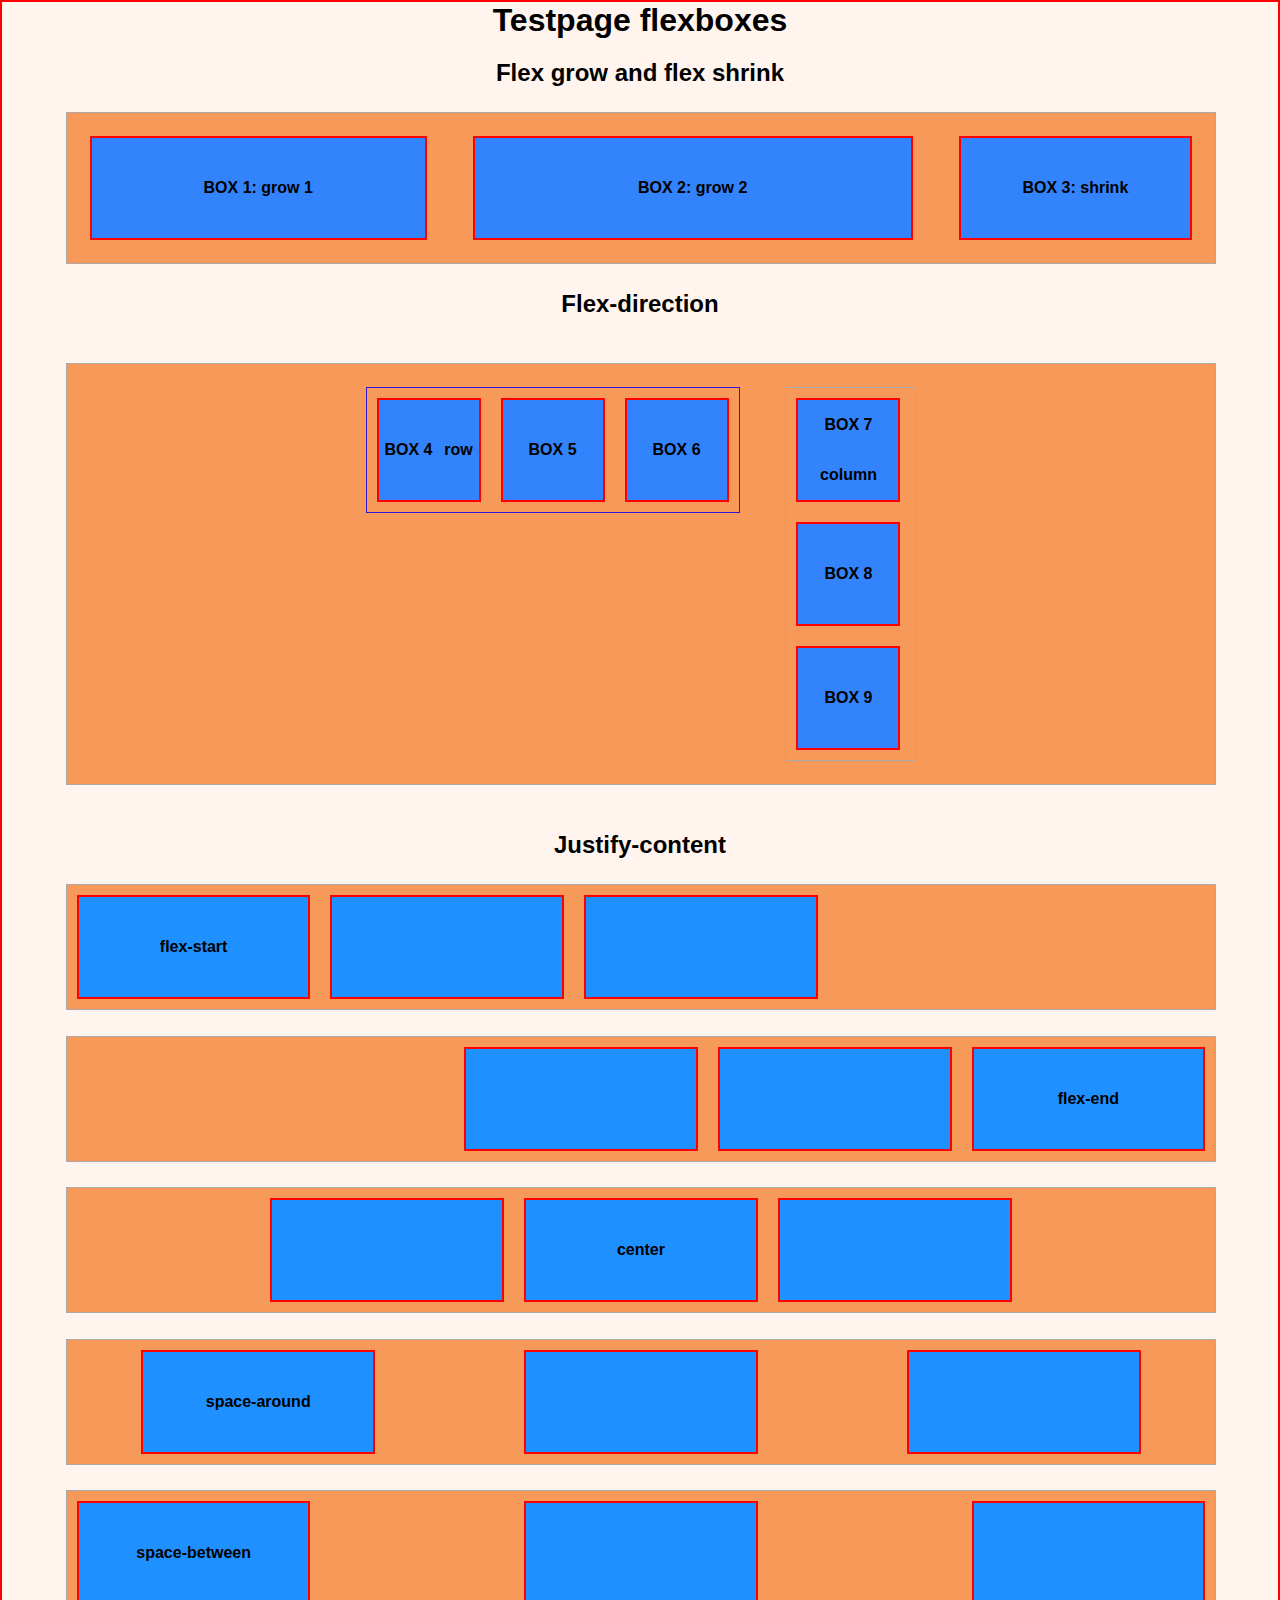
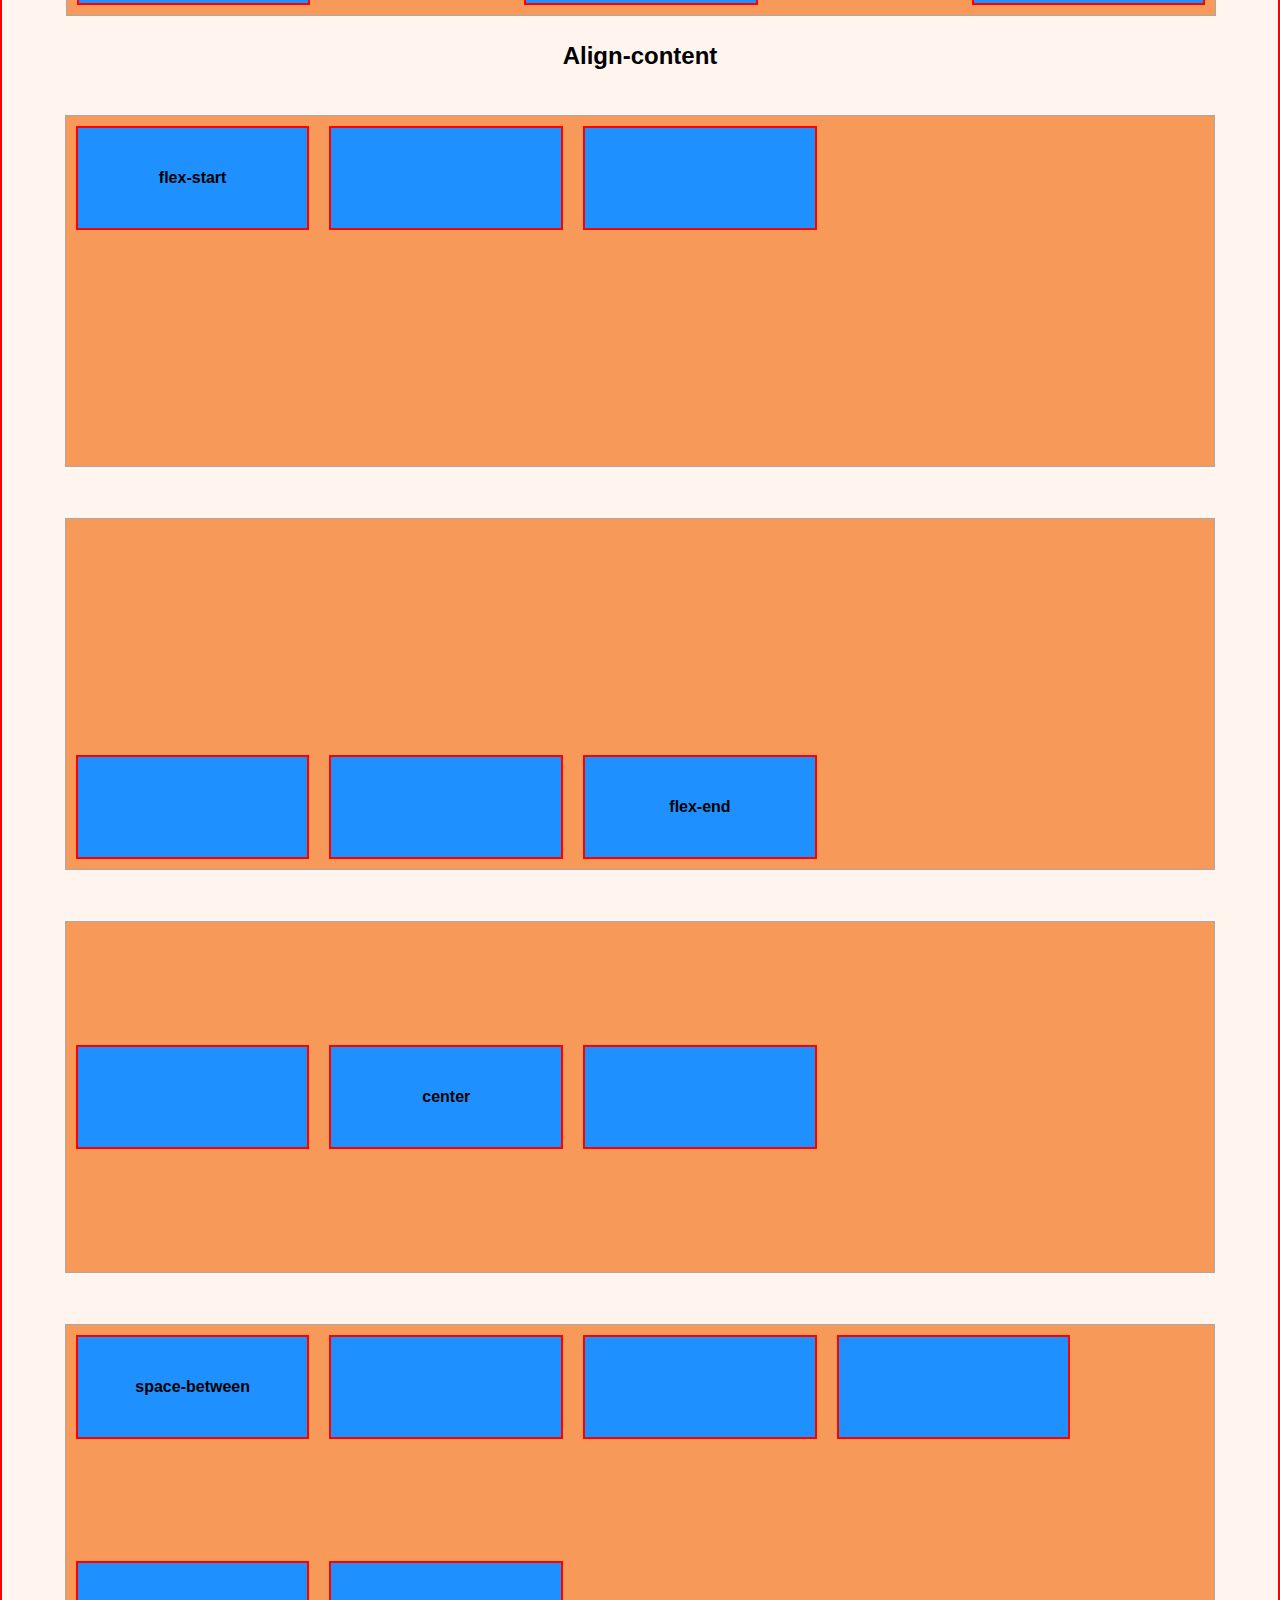
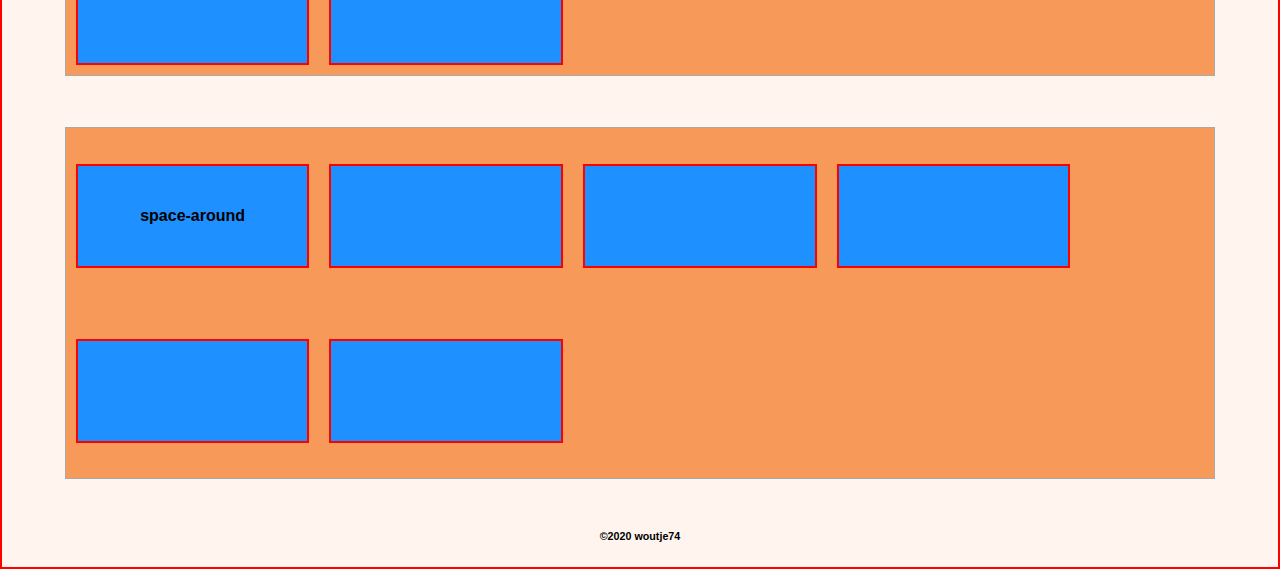
==== index.html @ 2b788bd0 "Initial commit" ====
<!DOCTYPE html>
<html>
    <head>
        <title>Testpagina flexbox</title>
        <link href="test.css" rel="stylesheet" type="text/css">
    </head>
    <body>
        <header>
            <h1 class="titel">Testpage flexboxes</h1>
        </header>
        <main>
            <div><h2>Flex grow and flex shrink</h2></div>
            <div class="flex-container">
                <div class="box" id="box1"><h1>BOX 1: grow 1</h1></div>
                <div class="box" id="box2"><h1>BOX 2: grow 2</h1></div>
                <div class="box" id="box3"><h1>BOX 3: shrink</h1></div>
            </div>
            <div><h2>Flex-direction</h2></div>
            <div class="container">
                <div class="flex-container2">
                    <div class="box" id="box4">
                        <h1>BOX 4</h1>
                        <h2>row</h2>
                    </div>
                    <div class="box" id="box5"><h1>BOX 5</h1></div>
                    <div class="box" id="box6"><h1>BOX 6</h1></div>
                </div>
                <div class="flex-container3">
                    <div class="box" id="box4">
                        <h1>BOX 7</h1>
                        <h2>column</h2>
                    </div>
                    <div class="box" id="box5"><h1>BOX 8</h1></div>
                    <div class="box" id="box6"><h1>BOX 9</h1></div>
                </div>
            </div>
            <div><h2>Justify-content</h2></div>
            <div class="flex-container4" id="jcflex-start">
                <div class="boxs"><h2>flex-start</h2></div>
                <div class="boxs"></div>
                <div class="boxs"></div>
            </div>
            <div class="flex-container4" id="jcflex-end">
                <div class="boxs"></div>
                <div class="boxs"></div>
                <div class="boxs"><h2>flex-end</h2></div>
            </div>
            <div class="flex-container4" id="jccenter">
                <div class="boxs"></div>
                <div class="boxs"><h2>center</h2></div>
                <div class="boxs"></div>
            </div>
            <div class="flex-container4" id="jcspace-around">
                <div class="boxs"><h2>space-around</h2></div>
                <div class="boxs"></div>
                <div class="boxs"></div>
            </div>
            <div class="flex-container4" id="jcspace-between">
                <div class="boxs"><h2>space-between</h2></div>
                <div class="boxs"></div>
                <div class="boxs"></div>
            </div>
            <div><h2>Align-content</h2></div>
            <div class="flex-container5" id="acflex-start">
                <div class="boxs"><h2>flex-start</h2></div>
                <div class="boxs"></div>
                <div class="boxs"></div>
            </div>
            <div class="flex-container5" id="acflex-end">
                <div class="boxs"></div>
                <div class="boxs"></div>
                <div class="boxs"><h2>flex-end</h2></div>
            </div>
            <div class="flex-container5" id="accenter">
                <div class="boxs"></div>
                <div class="boxs"><h2>center</h2></div>
                <div class="boxs"></div>
            </div>
            <div class="flex-container5" id="acspace-between">
                <div class="boxs"><h2>space-between</h2></div>
                <div class="boxs"></div>
                <div class="boxs"></div>
                <div class="boxs"></div>
                <div class="boxs"></div>
                <div class="boxs"></div>
            </div>
            <div class="flex-container5" id="acspace-around">
                <div class="boxs"><h2>space-around</h2></div>
                <div class="boxs"></div>
                <div class="boxs"></div>
                <div class="boxs"></div>
                <div class="boxs"></div>
                <div class="boxs"></div>
            </div>
        </main>
        </body>
    <footer>
        <h6>&copy;2020 woutje74</h6>
    </footer>
    </body>
</html>
---- test.css ----
body {
    border: 2px solid red;
    font-family: Roboto, Helvetica, sans-serif;
    font-size: 16px;
    background-color: seashell;
    margin: 0;
    text-align: center;
}

.titel {
    width: 90%; /*height wordt automatisch ingesteld afhankelijk van de font-size*/
    margin: auto;
    font-size: 2rem;
}

.container {
    border: 1px solid darkgrey;
    background-color: rgb(247, 154, 89);
    margin: 2% 5%;
    width: 90%;
    display: inline-flex;
    flex-direction: row;
    justify-content: center;
}
.flex-container {
    border: 1px solid darkgrey;
    background-color: rgb(247, 154, 89);
    width: 90%; /*door geen height in te stellen, past de hoogte van de container zich aan, aan de hoogte van de flex-items; dmv % past het block zich aan aan de browser grootte*/
    display: flex; /*deze flex-container bezet 1 regel, er komen geen andere flex containers op deze regel*/
    flex-wrap: wrap;
    flex-direction: row; /*bepaalt in welke richting de flex-items in de container uitgelijnd worden. ROW is de default waarde*/
    margin: 2% 5%;
}

.flex-container2 {
    border: 1px solid rgb(50, 22, 209);
    background-color: rgb(247, 154, 89);
    width: auto; /*door geen height in te stellen, past de hoogte van de container zich aan, aan de hoogte van de flex-items; dmv % past het block zich aan aan de browser grootte*/
    height: max-content; /*de hoogte van de container is niet meer dan nodig voor de inhoud */
    display: inline-flex; /*deze flex-container bestaat inline, er kunnen andere flex containers op deze regel verschijnen*/
    flex-wrap: wrap;
    flex-direction: row; /*bepaalt in welke richting de flex-items in de container uitgelijnd worden*/
    margin: 2% 2%; /*dit zijn de marges van de container*/
}

.flex-container3 {
    border: 1px solid darkgrey;
    background-color: rgb(247, 154, 89);
    width: max-content;  /*de breedte van de container is niet meer dan nodig voor de inhoud */
    display: inline-flex; 
    flex-wrap: wrap;
    flex-direction: column; 
    margin: 2% 2%; 
    clear: both;
    justify-content: center;
}

.box {
    width: 20%;
    min-width: 100px;
    height: 100px;
    margin: 10px ; /*dit creeert een boven en onder marge, dmv auto worden de flex items verdeeld over de flex-container*/
    border: 2px solid red;
    background-color: rgb(50, 131, 252);
    display: flex; /* alle flexitems in containers van de class .box kunnen op dezelfde regel verschijnen, voor zover er ruimte in de het parent element is*/
    align-items: center; /*lijnt items in de box verticaal uit*/
    flex-wrap: wrap;
}

#box1 {
    margin: 2%;
    flex-grow: 1; /*flex-grow zorgt ervoor dat een flex-item groter wordt. op deze manier kun je de hele flex container vullen*/
}

#box2 {
    margin: 2%;
    flex-grow: 2;
}

#box3 {
    margin: 2%;
    flex-shrink: 1; /*flex-shrink hoeft alleen gedeclareerd te worden, als je een flex-item meer wilt laten krimpen dan de standaard waarde 1*/
}

.flex-container4 {
    width: 90%;
    margin: 2% 5%;
    display: flex;
    border: 1px solid darkgrey;
    background-color: rgb(247, 154, 89);
    overflow: hidden;
    justify-content: flex-start; /*werkt alleen wanneer de marges van de flex-items fixed zijn*/
}

.boxs {
    height: 100px;
    min-width: 100px;
    width: 20%;
    background-color: dodgerblue;
    margin: 10px;
    border: 2px solid red;
    align-items: center;
    display: flex;
  }

#jcflex-start {
    justify-content: flex-start;
}

#jcflex-end {
    justify-content: flex-end;
}

#jccenter {
    justify-content: center;
}

#jcspace-around {
    justify-content: space-around;
}

#jcspace-between {
    justify-content: space-between;
}

.flex-container5 {
    background-color: rgb(247, 154, 89);
    border: 1px solid darkgrey;
    height: 350px;
    width: 90%;
    background-color: (247, 154, 89);
    display: inline-flex;
    flex-wrap: wrap;
    margin: 2% auto;
  }

#acflex-start {
    align-content: flex-start;
}

#acflex-end {
    align-content: flex-end;
}

#accenter {
    align-content: center;
}

#acspace-between {
    align-content: space-between;
}

#acspace-around {
    align-content: space-around;
}

.box h1,
 .box h2,
  .boxs h1,
   .boxs h2{
    font-size: 1rem;
    margin: 0 auto;
}
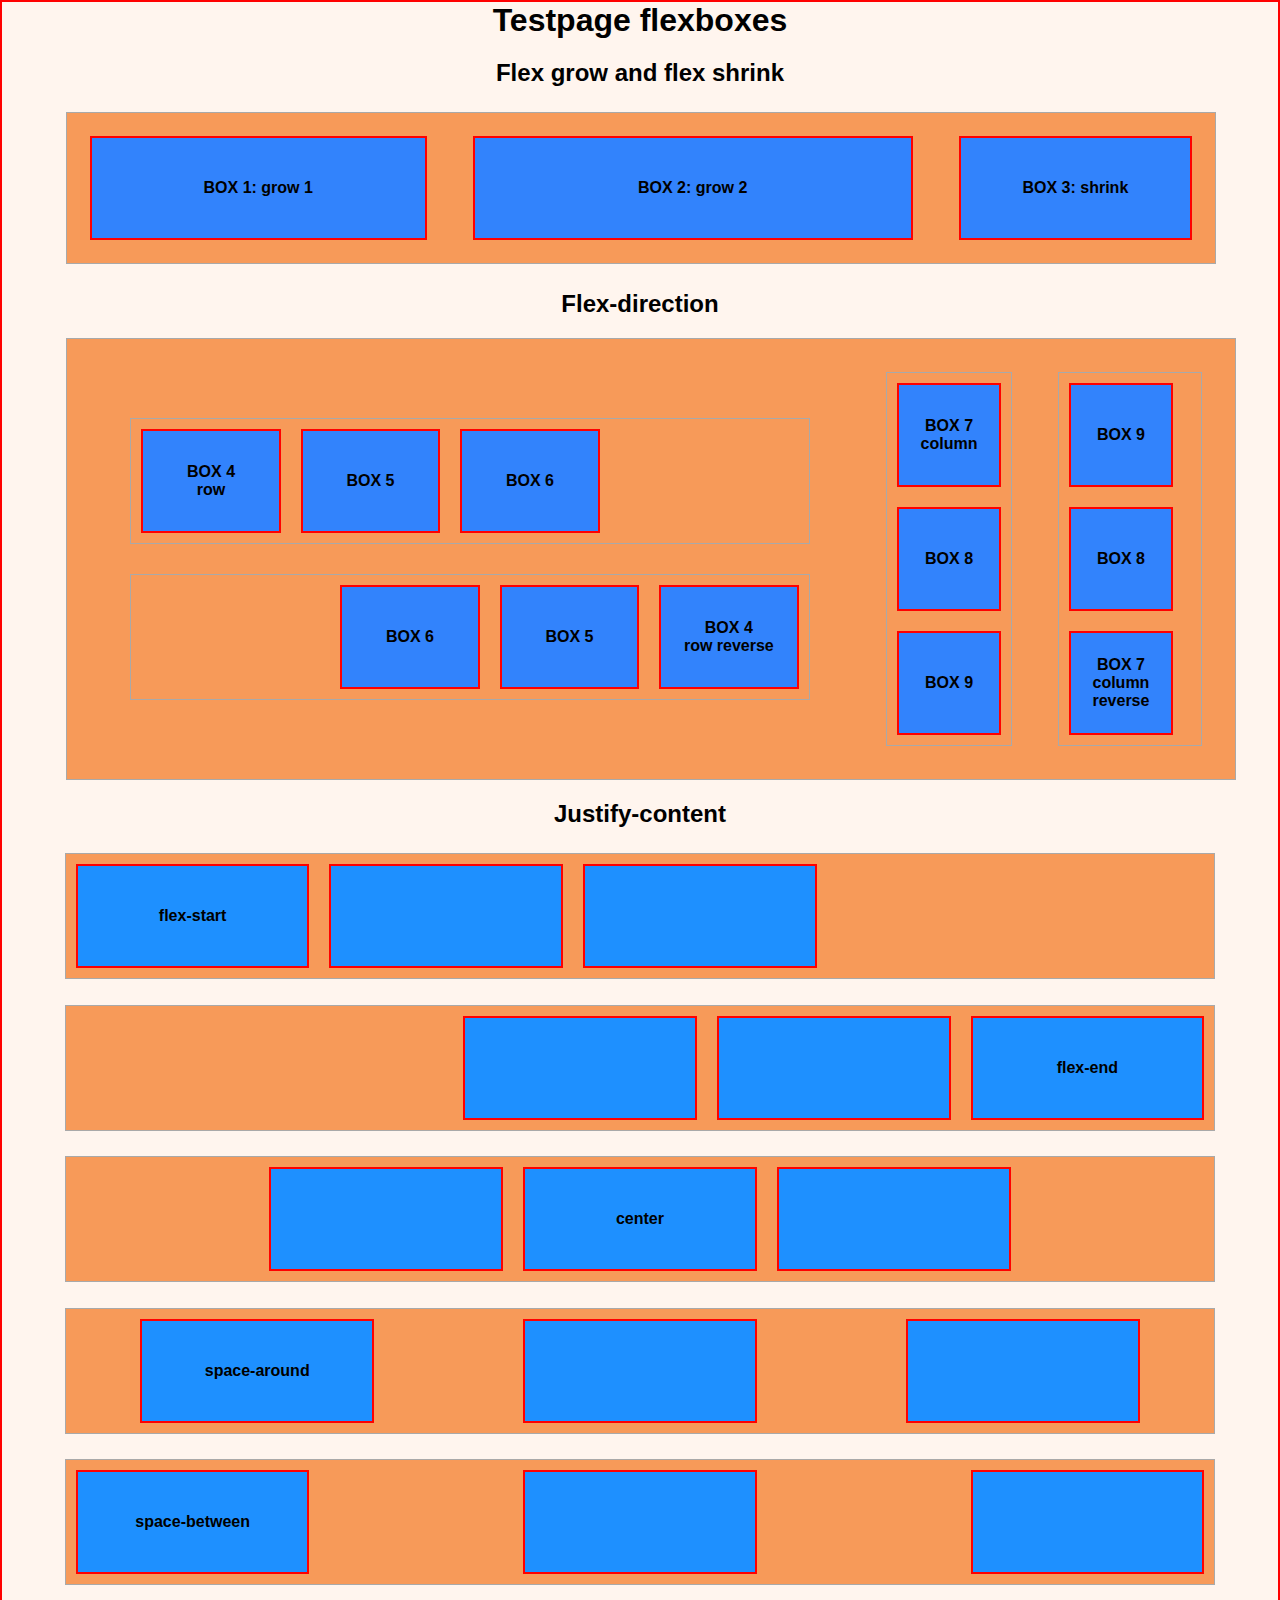
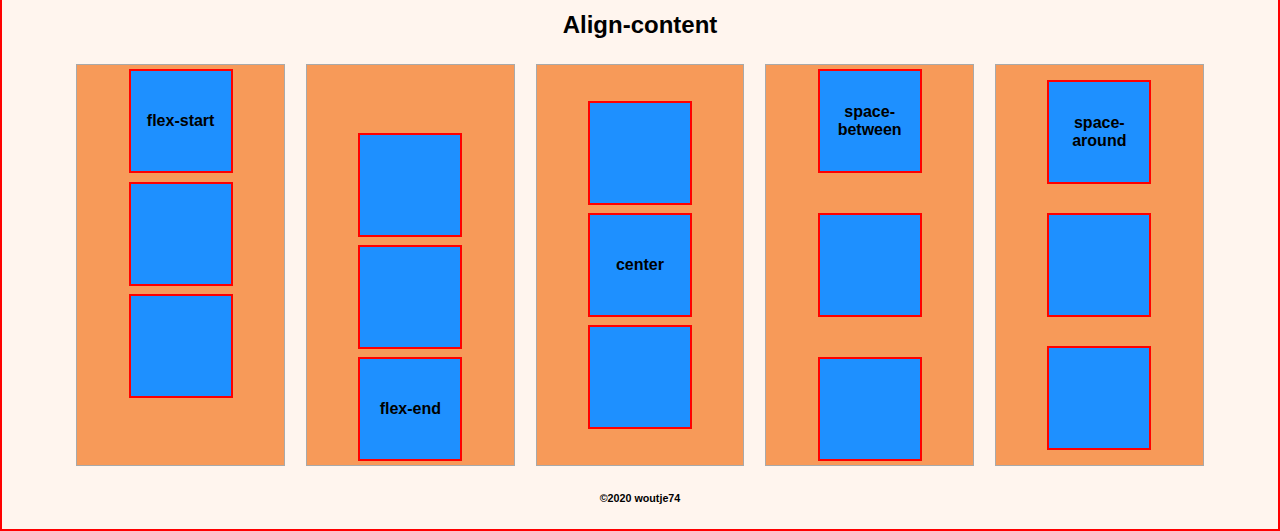
==== commit c63a4b60: "almost final" ====
--- a/index.html
+++ b/index.html
@@ -9,88 +9,110 @@
             <h1 class="titel">Testpage flexboxes</h1>
         </header>
         <main>
-            <div><h2>Flex grow and flex shrink</h2></div>
-            <div class="flex-container">
-                <div class="box" id="box1"><h1>BOX 1: grow 1</h1></div>
-                <div class="box" id="box2"><h1>BOX 2: grow 2</h1></div>
-                <div class="box" id="box3"><h1>BOX 3: shrink</h1></div>
-            </div>
-            <div><h2>Flex-direction</h2></div>
-            <div class="container">
-                <div class="flex-container2">
-                    <div class="box" id="box4">
-                        <h1>BOX 4</h1>
-                        <h2>row</h2>
-                    </div>
-                    <div class="box" id="box5"><h1>BOX 5</h1></div>
-                    <div class="box" id="box6"><h1>BOX 6</h1></div>
-                </div>
-                <div class="flex-container3">
-                    <div class="box" id="box4">
-                        <h1>BOX 7</h1>
-                        <h2>column</h2>
-                    </div>
-                    <div class="box" id="box5"><h1>BOX 8</h1></div>
-                    <div class="box" id="box6"><h1>BOX 9</h1></div>
+            <div>
+                <h2>Flex grow and flex shrink</h2>
+                <div class="flex-container">
+                    <div class="box" id="box1"><h1>BOX 1: grow 1</h1></div>
+                    <div class="box" id="box2"><h1>BOX 2: grow 2</h1></div>
+                    <div class="box" id="box3"><h1>BOX 3: shrink</h1></div>
                 </div>
             </div>
-            <div><h2>Justify-content</h2></div>
-            <div class="flex-container4" id="jcflex-start">
-                <div class="boxs"><h2>flex-start</h2></div>
-                <div class="boxs"></div>
-                <div class="boxs"></div>
+            <div>
+                <h2>Flex-direction</h2>
+                <div class="container">
+                    <div id="fc2">
+                        <div class="flex-container2">
+                            <div class="box" id="box4">
+                                <h1>BOX 4</h1>
+                                <h2>row</h2>
+                            </div>
+                            <div class="box" id="box5"><h1>BOX 5</h1></div>
+                            <div class="box" id="box6"><h1>BOX 6</h1></div>
+                        </div>
+                        <div class="flex-container2" id="fc2rr">
+                            <div class="box" id="box4">
+                                <h1>BOX 4</h1>
+                                <h2>row reverse</h2>
+                            </div>
+                            <div class="box" id="box5"><h1>BOX 5</h1></div>
+                            <div class="box" id="box6"><h1>BOX 6</h1></div>
+                        </div>
+                    </div>
+                    <div class="flex-container3">
+                        <div class="box" id="box4">
+                            <h1>BOX 7</h1>
+                            <h2>column</h2>
+                        </div>
+                        <div class="box" id="box5"><h1>BOX 8</h1></div>
+                        <div class="box" id="box6"><h1>BOX 9</h1></div>
+                    </div>
+                    <div class="flex-container3" id="fc3cr">
+                        <div class="box" id="box4">
+                            <h1>BOX 7</h1>
+                            <h2>column reverse</h2>
+                        </div>
+                        <div class="box" id="box5"><h1>BOX 8</h1></div>
+                        <div class="box" id="box6"><h1>BOX 9</h1></div>
+                    </div>
+                </div>
             </div>
-            <div class="flex-container4" id="jcflex-end">
-                <div class="boxs"></div>
-                <div class="boxs"></div>
-                <div class="boxs"><h2>flex-end</h2></div>
+            <div>
+                <h2>Justify-content</h2>
+                <div class="flex-container4" id="jcflex-start">
+                    <div class="boxjc"><h2>flex-start</h2></div>
+                    <div class="boxjc"></div>
+                    <div class="boxjc"></div>
+                </div>
+                <div class="flex-container4" id="jcflex-end">
+                    <div class="boxjc"></div>
+                    <div class="boxjc"></div>
+                    <div class="boxjc"><h2>flex-end</h2></div>
+                </div>
+                <div class="flex-container4" id="jccenter">
+                    <div class="boxjc"></div>
+                    <div class="boxjc"><h2>center</h2></div>
+                    <div class="boxjc"></div>
+                </div>
+                <div class="flex-container4" id="jcspace-around">
+                    <div class="boxjc"><h2>space-around</h2></div>
+                    <div class="boxjc"></div>
+                    <div class="boxjc"></div>
+                </div>
+                <div class="flex-container4" id="jcspace-between">
+                    <div class="boxjc"><h2>space-between</h2></div>
+                    <div class="boxjc"></div>
+                    <div class="boxjc"></div>
+                </div>
             </div>
-            <div class="flex-container4" id="jccenter">
-                <div class="boxs"></div>
-                <div class="boxs"><h2>center</h2></div>
-                <div class="boxs"></div>
-            </div>
-            <div class="flex-container4" id="jcspace-around">
-                <div class="boxs"><h2>space-around</h2></div>
-                <div class="boxs"></div>
-                <div class="boxs"></div>
-            </div>
-            <div class="flex-container4" id="jcspace-between">
-                <div class="boxs"><h2>space-between</h2></div>
-                <div class="boxs"></div>
-                <div class="boxs"></div>
-            </div>
-            <div><h2>Align-content</h2></div>
-            <div class="flex-container5" id="acflex-start">
-                <div class="boxs"><h2>flex-start</h2></div>
-                <div class="boxs"></div>
-                <div class="boxs"></div>
-            </div>
-            <div class="flex-container5" id="acflex-end">
-                <div class="boxs"></div>
-                <div class="boxs"></div>
-                <div class="boxs"><h2>flex-end</h2></div>
-            </div>
-            <div class="flex-container5" id="accenter">
-                <div class="boxs"></div>
-                <div class="boxs"><h2>center</h2></div>
-                <div class="boxs"></div>
-            </div>
-            <div class="flex-container5" id="acspace-between">
-                <div class="boxs"><h2>space-between</h2></div>
-                <div class="boxs"></div>
-                <div class="boxs"></div>
-                <div class="boxs"></div>
-                <div class="boxs"></div>
-                <div class="boxs"></div>
-            </div>
-            <div class="flex-container5" id="acspace-around">
-                <div class="boxs"><h2>space-around</h2></div>
-                <div class="boxs"></div>
-                <div class="boxs"></div>
-                <div class="boxs"></div>
-                <div class="boxs"></div>
-                <div class="boxs"></div>
+            <div>
+                <h2>Align-content</h2>
+                <div id="ac">
+                    <div class="flex-container5" id="acflex-start">
+                        <div class="boxac"><h2>flex-start</h2></div>
+                        <div class="boxac"></div>
+                        <div class="boxac"></div>
+                    </div>
+                    <div class="flex-container5" id="acflex-end">
+                        <div class="boxac"></div>
+                        <div class="boxac"></div>
+                        <div class="boxac"><h2>flex-end</h2></div>
+                    </div>
+                    <div class="flex-container5" id="accenter">
+                        <div class="boxac"></div>
+                        <div class="boxac"><h2>center</h2></div>
+                        <div class="boxac"></div>
+                    </div>
+                    <div class="flex-container5" id="acspace-between">
+                        <div class="boxac"><h2>space-between</h2></div>
+                        <div class="boxac"></div>
+                        <div class="boxac"></div>
+                    </div>
+                    <div class="flex-container5" id="acspace-around">
+                        <div class="boxac"><h2>space-around</h2></div>
+                        <div class="boxac"></div>
+                        <div class="boxac"></div>
+                    </div>
+                </div>
             </div>
         </main>
         </body>
--- a/test.css
+++ b/test.css
@@ -16,11 +16,14 @@
 .container {
     border: 1px solid darkgrey;
     background-color: rgb(247, 154, 89);
-    margin: 2% 5%;
+    margin: 0 5%;
+    padding: 10px;
     width: 90%;
+    min-width: fit-content;
     display: inline-flex;
     flex-direction: row;
     justify-content: center;
+
 }
 .flex-container {
     border: 1px solid darkgrey;
@@ -33,15 +36,28 @@
 }
 
 .flex-container2 {
-    border: 1px solid rgb(50, 22, 209);
-    background-color: rgb(247, 154, 89);
-    width: auto; /*door geen height in te stellen, past de hoogte van de container zich aan, aan de hoogte van de flex-items; dmv % past het block zich aan aan de browser grootte*/
+    border: 1px solid darkgrey;
+    background-color: rgb(247, 154, 89);
+    width: 90%; /*door geen height in te stellen, past de hoogte van de container zich aan, aan de hoogte van de flex-items; dmv % past het block zich aan aan de browser grootte*/
+    min-width: 370px;
     height: max-content; /*de hoogte van de container is niet meer dan nodig voor de inhoud */
     display: inline-flex; /*deze flex-container bestaat inline, er kunnen andere flex containers op deze regel verschijnen*/
-    flex-wrap: wrap;
+    /*flex-wrap: wrap;*/
+    margin: 2%;
     flex-direction: row; /*bepaalt in welke richting de flex-items in de container uitgelijnd worden*/
-    margin: 2% 2%; /*dit zijn de marges van de container*/
-}
+    /*margin: auto; /*dit zijn de marges van de container*/
+}
+
+#fc2rr {
+    flex-direction: row-reverse;
+}
+
+#fc2 {
+    display: block;
+    margin: auto;
+
+}
+
 
 .flex-container3 {
     border: 1px solid darkgrey;
@@ -49,22 +65,26 @@
     width: max-content;  /*de breedte van de container is niet meer dan nodig voor de inhoud */
     display: inline-flex; 
     flex-wrap: wrap;
-    flex-direction: column; 
+    flex-direction: column; /* shorthand code voor wrap en direction is flex-flow: column wrap */
     margin: 2% 2%; 
     clear: both;
-    justify-content: center;
+    justify-content: space-between;
+}
+
+#fc3cr {
+    flex-direction: column-reverse;
 }
 
 .box {
     width: 20%;
     min-width: 100px;
     height: 100px;
-    margin: 10px ; /*dit creeert een boven en onder marge, dmv auto worden de flex items verdeeld over de flex-container*/
+    margin: 10px; /*dit creeert een marge van 10px rond de box items, bij gebruik van auto worden de flex items verdeeld over de flex-container. Als deze geen fixed width heeft, verdwijnen de marges bij gebruik van auto*/
     border: 2px solid red;
     background-color: rgb(50, 131, 252);
-    display: flex; /* alle flexitems in containers van de class .box kunnen op dezelfde regel verschijnen, voor zover er ruimte in de het parent element is*/
-    align-items: center; /*lijnt items in de box verticaal uit*/
-    flex-wrap: wrap;
+    display: flex; 
+    flex-direction: column;
+    justify-content: center;
 }
 
 #box1 {
@@ -81,18 +101,18 @@
     margin: 2%;
     flex-shrink: 1; /*flex-shrink hoeft alleen gedeclareerd te worden, als je een flex-item meer wilt laten krimpen dan de standaard waarde 1*/
 }
+
 
 .flex-container4 {
     width: 90%;
-    margin: 2% 5%;
+    margin: 2% auto;
     display: flex;
     border: 1px solid darkgrey;
     background-color: rgb(247, 154, 89);
     overflow: hidden;
-    justify-content: flex-start; /*werkt alleen wanneer de marges van de flex-items fixed zijn*/
-}
-
-.boxs {
+}
+
+.boxjc {
     height: 100px;
     min-width: 100px;
     width: 20%;
@@ -123,15 +143,33 @@
     justify-content: space-between;
 }
 
+#ac {
+    margin: 2% auto;
+    width: 90%;
+    display: flex;
+    justify-content: space-between; /*werkt op de uitlijning van de items binnen de container met id AC*/
+}
 .flex-container5 {
-    background-color: rgb(247, 154, 89);
-    border: 1px solid darkgrey;
-    height: 350px;
-    width: 90%;
-    background-color: (247, 154, 89);
     display: inline-flex;
+    background-color: rgb(247, 154, 89);
+    border: 1px solid darkgrey;
+    min-height: 400px;
+    width: 18%;
+    margin: auto;
     flex-wrap: wrap;
+    overflow: hidden;
+    clear: both;
+  }
+
+.boxac {
+    height: 100px;
+    min-width: 100px;
+    width: 20%;
+    background-color: dodgerblue;
     margin: 2% auto;
+    border: 2px solid red;
+    align-items: center; /* gaat over de inhoud van de container*/
+    display: flex;
   }
 
 #acflex-start {
@@ -154,10 +192,14 @@
     align-content: space-around;
 }
 
+
+
 .box h1,
  .box h2,
-  .boxs h1,
-   .boxs h2{
+  .boxjc h1,
+   .boxjc h2,
+    .boxac h1,
+     .boxac h2 {
     font-size: 1rem;
     margin: 0 auto;
 }
